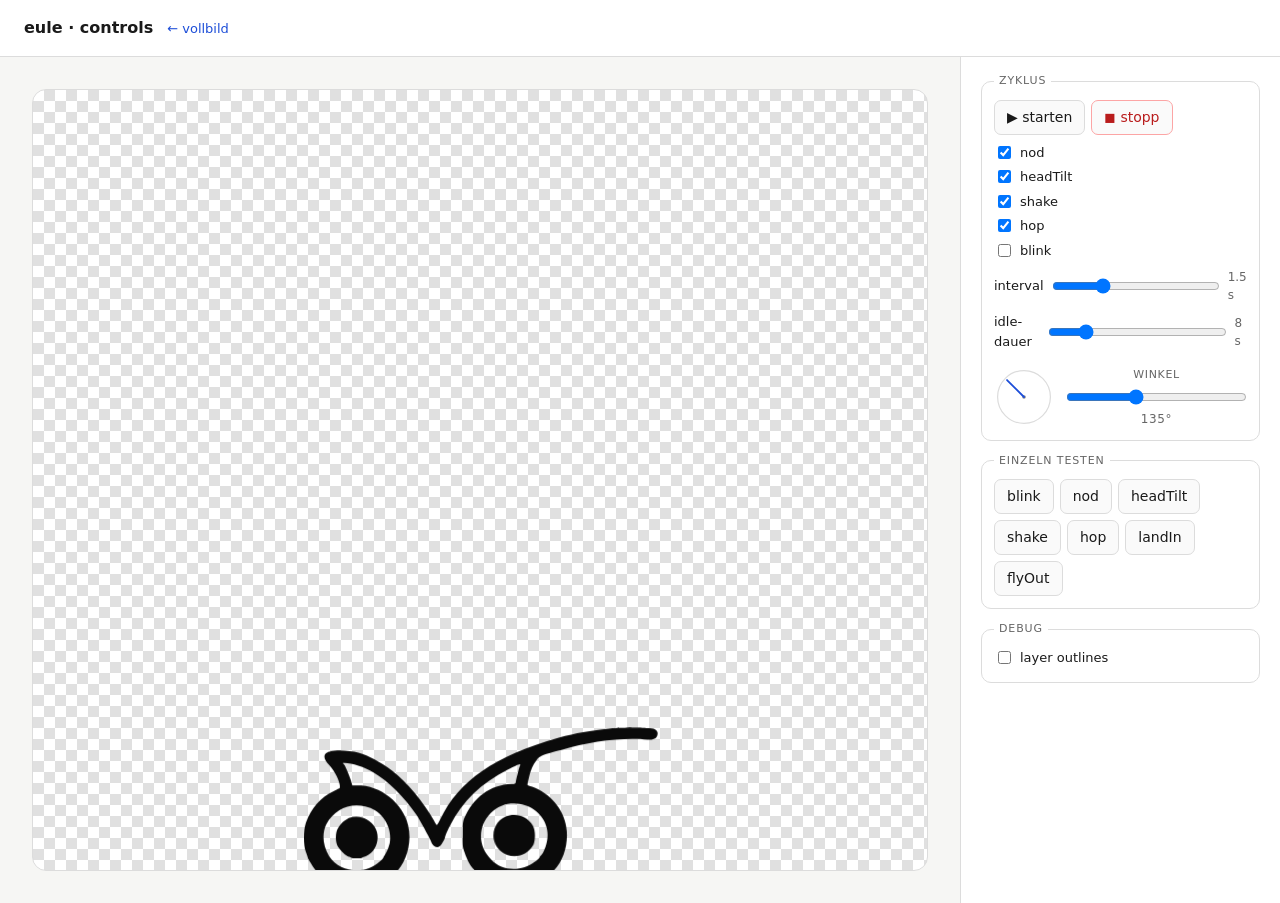
==== controls.html @ b3d084ad "Lid fix, centering, reduced anims, cycle API, fullscreen + controls pages Lid blink: - Switch from t" ====
<!doctype html>
<html lang="de">
<head>
  <meta charset="utf-8">
  <meta name="viewport" content="width=device-width, initial-scale=1">
  <title>eule · controls</title>
  <link rel="stylesheet" href="src/style.css">
  <style>
    :root {
      --fg: #1a1a1a;
      --muted: #666;
      --line: #dcdcdc;
      --bg: #f6f6f4;
      --accent: #1d4ed8;
    }
    * { box-sizing: border-box; }
    html, body {
      margin: 0; padding: 0;
      font: 14px/1.5 -apple-system, BlinkMacSystemFont, "Segoe UI", system-ui, sans-serif;
      color: var(--fg);
      background: var(--bg);
      min-height: 100vh;
    }
    .topbar {
      padding: 16px 24px;
      border-bottom: 1px solid var(--line);
      background: #fff;
      display: flex;
      align-items: baseline;
      gap: 14px;
    }
    .topbar h1 { margin: 0; font-size: 16px; font-weight: 600; }
    .topbar a { font-size: 13px; color: var(--accent); text-decoration: none; }
    .layout {
      display: grid;
      grid-template-columns: 1fr 320px;
      min-height: calc(100vh - 54px);
    }
    .stage-wrap {
      display: flex;
      align-items: center;
      justify-content: center;
      padding: 32px;
    }
    .stage-bg {
      width: 100%;
      height: 100%;
      min-height: 500px;
      display: flex;
      align-items: center;
      justify-content: center;
      border-radius: 14px;
      border: 1px solid var(--line);
      overflow: hidden;
      background-color: #fff;
      background-image:
        linear-gradient(45deg, #e0e0e0 25%, transparent 25%),
        linear-gradient(-45deg, #e0e0e0 25%, transparent 25%),
        linear-gradient(45deg, transparent 75%, #e0e0e0 75%),
        linear-gradient(-45deg, transparent 75%, #e0e0e0 75%);
      background-size: 22px 22px;
      background-position: 0 0, 0 11px, 11px -11px, -11px 0;
    }
    .controls {
      border-left: 1px solid var(--line);
      padding: 16px 20px;
      background: #fff;
      overflow-y: auto;
      max-height: calc(100vh - 54px);
    }
    fieldset {
      border: 1px solid var(--line);
      border-radius: 10px;
      padding: 10px 12px 12px;
      margin: 0 0 12px;
    }
    legend {
      padding: 0 5px;
      font-size: 11px;
      text-transform: uppercase;
      letter-spacing: 0.08em;
      color: var(--muted);
    }
    .row { display: flex; flex-wrap: wrap; gap: 6px; }
    .col { display: flex; flex-direction: column; gap: 8px; }
    button {
      font: inherit;
      padding: 6px 12px;
      border-radius: 7px;
      border: 1px solid var(--line);
      background: #fafafa;
      cursor: pointer;
      color: var(--fg);
      transition: background 100ms;
    }
    button:hover { background: #f0f0ed; border-color: #c5c5c5; }
    button.active { background: var(--accent); color: #fff; border-color: var(--accent); }
    button.danger { color: #b91c1c; border-color: #fca5a5; }
    button.danger:hover { background: #fee2e2; }
    input[type="range"] { width: 100%; }
    output { font-size: 12px; color: var(--muted); }
    label { display: inline-flex; gap: 6px; align-items: center; font-size: 13px; }
    .check-group { display: flex; flex-direction: column; gap: 5px; }
    .dial-row { display: flex; align-items: center; gap: 12px; margin-top: 8px; }
    .dial { width: 60px; height: 60px; flex: 0 0 60px; }
    .dial svg { display: block; }
    .dial-row label { flex: 1; flex-direction: column; gap: 3px; font-size: 11px; color: var(--muted); text-transform: uppercase; letter-spacing: 0.06em; }
  </style>
</head>
<body>
  <header class="topbar">
    <h1>eule · controls</h1>
    <a href="index.html">← vollbild</a>
  </header>

  <main class="layout">
    <section class="stage-wrap">
      <div class="stage-bg">
        <div id="mount"></div>
      </div>
    </section>

    <aside class="controls">

      <fieldset>
        <legend>zyklus</legend>
        <div class="col">
          <div class="row">
            <button id="btn-cycle">▶ starten</button>
            <button id="btn-stop" class="danger">◼ stopp</button>
          </div>

          <div class="check-group" id="idle-checks">
            <label><input type="checkbox" value="nod" checked> nod</label>
            <label><input type="checkbox" value="headTilt" checked> headTilt</label>
            <label><input type="checkbox" value="shake" checked> shake</label>
            <label><input type="checkbox" value="hop" checked> hop</label>
            <label><input type="checkbox" value="blink"> blink</label>
          </div>

          <label>
            interval
            <input type="range" id="interval" min="500" max="4000" step="100" value="1500">
            <output id="interval-out">1.5 s</output>
          </label>

          <label>
            idle-dauer
            <input type="range" id="duration" min="3000" max="30000" step="1000" value="8000">
            <output id="duration-out">8 s</output>
          </label>

          <div class="dial-row">
            <div class="dial">
              <svg viewBox="-50 -50 100 100" id="dial-svg">
                <circle r="44" fill="none" stroke="#dcdcdc" stroke-width="2"/>
                <circle r="3" fill="#888"/>
                <line id="dial-needle" x1="0" y1="0" x2="40" y2="0"
                      stroke="#1d4ed8" stroke-width="3" stroke-linecap="round"/>
              </svg>
            </div>
            <label>
              winkel
              <input type="range" id="fly-angle" min="0" max="359" value="135">
              <output id="fly-angle-out">135°</output>
            </label>
          </div>
        </div>
      </fieldset>

      <fieldset>
        <legend>einzeln testen</legend>
        <div class="row" id="anim-btns"></div>
      </fieldset>

      <fieldset>
        <legend>debug</legend>
        <label><input type="checkbox" id="debug"> layer outlines</label>
      </fieldset>

    </aside>
  </main>

  <script type="module">
    import { Eule, ANIMATION_NAMES } from './src/eule.js';

    const eule = new Eule(document.getElementById('mount'), { size: 400 });
    window.eule = eule;
    await eule.ready;

    // Angle dial
    const angleInput = document.getElementById('fly-angle');
    const angleOut   = document.getElementById('fly-angle-out');
    const needle     = document.getElementById('dial-needle');
    const updateAngle = () => {
      const a = +angleInput.value;
      angleOut.value = `${a}°`;
      needle.setAttribute('transform', `rotate(${-a})`);
    };
    angleInput.addEventListener('input', updateAngle);
    updateAngle();

    // Interval / duration sliders
    const intervalInput  = document.getElementById('interval');
    const intervalOut    = document.getElementById('interval-out');
    intervalInput.addEventListener('input', () => {
      intervalOut.value = (+intervalInput.value / 1000).toFixed(1) + ' s';
    });

    const durationInput  = document.getElementById('duration');
    const durationOut    = document.getElementById('duration-out');
    durationInput.addEventListener('input', () => {
      durationOut.value = (+durationInput.value / 1000).toFixed(0) + ' s';
    });

    // Cycle controls
    const getIdleAnims = () =>
      [...document.querySelectorAll('#idle-checks input:checked')].map(el => el.value);

    document.getElementById('btn-cycle').addEventListener('click', () => {
      eule.cycle({
        idleAnims:   getIdleAnims(),
        interval:    +intervalInput.value,
        duration:    +durationInput.value,
        flyInAngle:  +angleInput.value,
        flyOutAngle: (360 - +angleInput.value + 180) % 360,
      });
    });

    document.getElementById('btn-stop').addEventListener('click', () => eule.stop());

    // Individual animation buttons
    const host = document.getElementById('anim-btns');
    for (const name of ANIMATION_NAMES) {
      const btn = document.createElement('button');
      btn.textContent = name;
      btn.addEventListener('click', () => {
        if (name === 'landIn' || name === 'flyOut') {
          eule.play(name, { angle: +angleInput.value });
        } else {
          eule.play(name);
        }
      });
      host.appendChild(btn);
    }

    // Debug
    document.getElementById('debug').addEventListener('change', e =>
      eule.setDebug(e.target.checked)
    );
  </script>
</body>
</html>
---- src/style.css ----
.eule-stage {
  --eule-size: 480px;
  position: relative;
  width: var(--eule-size);
  height: var(--eule-size);
  display: inline-block;
  user-select: none;
  -webkit-user-select: none;
}

.eule-stage * { pointer-events: none; }

.eule-svg {
  width: 100%;
  height: 100%;
  display: block;
  overflow: visible;
}

.eule-svg [id^="eule-"] {
  transform-box: view-box;
  transform-origin: 50% 50%;
  will-change: transform, opacity;
}

.eule-svg #eule-root        { transform-origin: 391px 450px; }
.eule-svg #eule-silhouette  { transform-origin: 391px 450px; }

/* Lids live inside the y-flipped group (scale(1,-1)), so "bottom" in
   fill-box PS space = visual top in screen space. scaleY expands down. */
.eule-svg #eule-lid-left,
.eule-svg #eule-lid-right {
  transform-box: fill-box;
  transform-origin: 50% 100%;
}

.eule-stage[data-debug="true"] .eule-svg [id^="eule-"] {
  outline: 1px dashed rgba(255, 64, 129, 0.55);
}
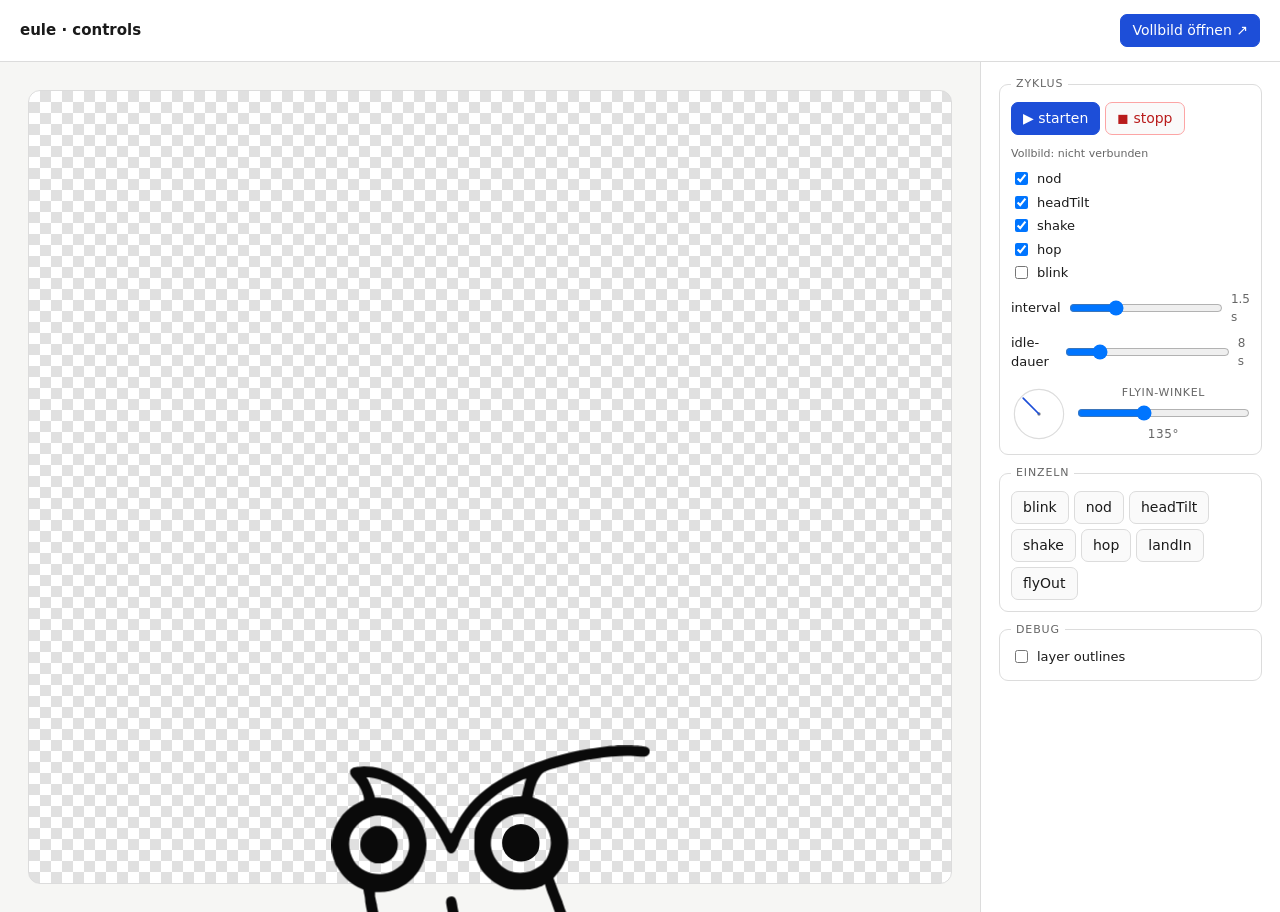
==== commit 77ca8afb: "Center owl on eye level, white fullscreen, controls→fullscreen via BroadcastChannel viewBox: y=54 pu" ====
--- a/controls.html
+++ b/controls.html
@@ -7,110 +7,84 @@
   <link rel="stylesheet" href="src/style.css">
   <style>
     :root {
-      --fg: #1a1a1a;
-      --muted: #666;
-      --line: #dcdcdc;
-      --bg: #f6f6f4;
-      --accent: #1d4ed8;
+      --fg: #1a1a1a; --muted: #666; --line: #dcdcdc;
+      --bg: #f6f6f4; --accent: #1d4ed8;
     }
     * { box-sizing: border-box; }
     html, body {
       margin: 0; padding: 0;
       font: 14px/1.5 -apple-system, BlinkMacSystemFont, "Segoe UI", system-ui, sans-serif;
-      color: var(--fg);
-      background: var(--bg);
-      min-height: 100vh;
+      color: var(--fg); background: var(--bg); min-height: 100vh;
     }
     .topbar {
-      padding: 16px 24px;
-      border-bottom: 1px solid var(--line);
-      background: #fff;
-      display: flex;
-      align-items: baseline;
-      gap: 14px;
-    }
-    .topbar h1 { margin: 0; font-size: 16px; font-weight: 600; }
-    .topbar a { font-size: 13px; color: var(--accent); text-decoration: none; }
+      padding: 14px 20px; border-bottom: 1px solid var(--line);
+      background: #fff; display: flex; align-items: center; gap: 10px;
+    }
+    .topbar h1 { margin: 0; font-size: 15px; font-weight: 600; flex: 1; }
     .layout {
       display: grid;
-      grid-template-columns: 1fr 320px;
-      min-height: calc(100vh - 54px);
+      grid-template-columns: 1fr 300px;
+      min-height: calc(100vh - 50px);
     }
     .stage-wrap {
-      display: flex;
-      align-items: center;
-      justify-content: center;
-      padding: 32px;
+      display: flex; align-items: center; justify-content: center; padding: 28px;
     }
     .stage-bg {
-      width: 100%;
-      height: 100%;
-      min-height: 500px;
-      display: flex;
-      align-items: center;
-      justify-content: center;
-      border-radius: 14px;
-      border: 1px solid var(--line);
-      overflow: hidden;
+      width: 100%; height: 100%; min-height: 460px;
+      display: flex; align-items: center; justify-content: center;
+      border-radius: 12px; border: 1px solid var(--line);
       background-color: #fff;
       background-image:
-        linear-gradient(45deg, #e0e0e0 25%, transparent 25%),
-        linear-gradient(-45deg, #e0e0e0 25%, transparent 25%),
-        linear-gradient(45deg, transparent 75%, #e0e0e0 75%),
-        linear-gradient(-45deg, transparent 75%, #e0e0e0 75%);
+        linear-gradient(45deg,#e0e0e0 25%,transparent 25%),
+        linear-gradient(-45deg,#e0e0e0 25%,transparent 25%),
+        linear-gradient(45deg,transparent 75%,#e0e0e0 75%),
+        linear-gradient(-45deg,transparent 75%,#e0e0e0 75%);
       background-size: 22px 22px;
-      background-position: 0 0, 0 11px, 11px -11px, -11px 0;
+      background-position: 0 0,0 11px,11px -11px,-11px 0;
     }
     .controls {
-      border-left: 1px solid var(--line);
-      padding: 16px 20px;
-      background: #fff;
-      overflow-y: auto;
-      max-height: calc(100vh - 54px);
+      border-left: 1px solid var(--line); padding: 14px 18px;
+      background: #fff; overflow-y: auto; max-height: calc(100vh - 50px);
     }
     fieldset {
-      border: 1px solid var(--line);
-      border-radius: 10px;
-      padding: 10px 12px 12px;
-      margin: 0 0 12px;
+      border: 1px solid var(--line); border-radius: 9px;
+      padding: 9px 11px 11px; margin: 0 0 10px;
     }
     legend {
-      padding: 0 5px;
-      font-size: 11px;
-      text-transform: uppercase;
-      letter-spacing: 0.08em;
-      color: var(--muted);
-    }
-    .row { display: flex; flex-wrap: wrap; gap: 6px; }
-    .col { display: flex; flex-direction: column; gap: 8px; }
+      padding: 0 5px; font-size: 11px; text-transform: uppercase;
+      letter-spacing: .08em; color: var(--muted);
+    }
+    .row { display: flex; flex-wrap: wrap; gap: 5px; }
+    .col { display: flex; flex-direction: column; gap: 7px; }
     button {
-      font: inherit;
-      padding: 6px 12px;
-      border-radius: 7px;
-      border: 1px solid var(--line);
-      background: #fafafa;
-      cursor: pointer;
-      color: var(--fg);
-      transition: background 100ms;
+      font: inherit; padding: 5px 11px; border-radius: 7px;
+      border: 1px solid var(--line); background: #fafafa;
+      cursor: pointer; color: var(--fg); transition: background 90ms;
     }
     button:hover { background: #f0f0ed; border-color: #c5c5c5; }
-    button.active { background: var(--accent); color: #fff; border-color: var(--accent); }
+    button.primary { background: var(--accent); color: #fff; border-color: var(--accent); }
+    button.primary:hover { filter: brightness(1.1); }
     button.danger { color: #b91c1c; border-color: #fca5a5; }
     button.danger:hover { background: #fee2e2; }
     input[type="range"] { width: 100%; }
     output { font-size: 12px; color: var(--muted); }
     label { display: inline-flex; gap: 6px; align-items: center; font-size: 13px; }
-    .check-group { display: flex; flex-direction: column; gap: 5px; }
-    .dial-row { display: flex; align-items: center; gap: 12px; margin-top: 8px; }
-    .dial { width: 60px; height: 60px; flex: 0 0 60px; }
+    .check-group { display: flex; flex-direction: column; gap: 4px; }
+    .dial-row { display: flex; align-items: center; gap: 10px; margin-top: 6px; }
+    .dial { width: 56px; height: 56px; flex: 0 0 56px; }
     .dial svg { display: block; }
-    .dial-row label { flex: 1; flex-direction: column; gap: 3px; font-size: 11px; color: var(--muted); text-transform: uppercase; letter-spacing: 0.06em; }
+    .dial-row label {
+      flex: 1; flex-direction: column; gap: 2px; font-size: 11px;
+      color: var(--muted); text-transform: uppercase; letter-spacing: .06em;
+    }
+    .status { font-size: 11px; color: var(--muted); margin-top: 4px; }
+    .status.live { color: #16a34a; }
   </style>
 </head>
 <body>
   <header class="topbar">
     <h1>eule · controls</h1>
-    <a href="index.html">← vollbild</a>
+    <button class="primary" id="btn-open-fullscreen">Vollbild öffnen ↗</button>
   </header>
 
   <main class="layout">
@@ -126,15 +100,16 @@
         <legend>zyklus</legend>
         <div class="col">
           <div class="row">
-            <button id="btn-cycle">▶ starten</button>
-            <button id="btn-stop" class="danger">◼ stopp</button>
+            <button class="primary" id="btn-cycle">▶ starten</button>
+            <button class="danger" id="btn-stop">◼ stopp</button>
           </div>
+          <div id="fullscreen-status" class="status">Vollbild: nicht verbunden</div>
 
           <div class="check-group" id="idle-checks">
-            <label><input type="checkbox" value="nod" checked> nod</label>
+            <label><input type="checkbox" value="nod"      checked> nod</label>
             <label><input type="checkbox" value="headTilt" checked> headTilt</label>
-            <label><input type="checkbox" value="shake" checked> shake</label>
-            <label><input type="checkbox" value="hop" checked> hop</label>
+            <label><input type="checkbox" value="shake"    checked> shake</label>
+            <label><input type="checkbox" value="hop"      checked> hop</label>
             <label><input type="checkbox" value="blink"> blink</label>
           </div>
 
@@ -152,7 +127,7 @@
 
           <div class="dial-row">
             <div class="dial">
-              <svg viewBox="-50 -50 100 100" id="dial-svg">
+              <svg viewBox="-50 -50 100 100">
                 <circle r="44" fill="none" stroke="#dcdcdc" stroke-width="2"/>
                 <circle r="3" fill="#888"/>
                 <line id="dial-needle" x1="0" y1="0" x2="40" y2="0"
@@ -160,7 +135,7 @@
               </svg>
             </div>
             <label>
-              winkel
+              flyin-winkel
               <input type="range" id="fly-angle" min="0" max="359" value="135">
               <output id="fly-angle-out">135°</output>
             </label>
@@ -169,7 +144,7 @@
       </fieldset>
 
       <fieldset>
-        <legend>einzeln testen</legend>
+        <legend>einzeln</legend>
         <div class="row" id="anim-btns"></div>
       </fieldset>
 
@@ -184,9 +159,31 @@
   <script type="module">
     import { Eule, ANIMATION_NAMES } from './src/eule.js';
 
-    const eule = new Eule(document.getElementById('mount'), { size: 400 });
+    // Local preview
+    const eule = new Eule(document.getElementById('mount'), { size: 360 });
     window.eule = eule;
     await eule.ready;
+
+    // BroadcastChannel to control fullscreen tab
+    const ch = new BroadcastChannel('eule');
+
+    // Track whether fullscreen tab is open
+    const statusEl = document.getElementById('fullscreen-status');
+    ch.onmessage = ({ data }) => {
+      if (data.type === 'ping') {
+        statusEl.textContent = 'Vollbild: verbunden ●';
+        statusEl.className = 'status live';
+      }
+    };
+
+    function send(msg) {
+      ch.postMessage(msg);
+    }
+
+    // Open fullscreen tab and start sending pings so it can report back
+    document.getElementById('btn-open-fullscreen').addEventListener('click', () => {
+      window.open('index.html', 'eule-fullscreen');
+    });
 
     // Angle dial
     const angleInput = document.getElementById('fly-angle');
@@ -200,51 +197,49 @@
     angleInput.addEventListener('input', updateAngle);
     updateAngle();
 
-    // Interval / duration sliders
-    const intervalInput  = document.getElementById('interval');
-    const intervalOut    = document.getElementById('interval-out');
+    const intervalInput = document.getElementById('interval');
+    const intervalOut   = document.getElementById('interval-out');
     intervalInput.addEventListener('input', () => {
       intervalOut.value = (+intervalInput.value / 1000).toFixed(1) + ' s';
     });
 
-    const durationInput  = document.getElementById('duration');
-    const durationOut    = document.getElementById('duration-out');
+    const durationInput = document.getElementById('duration');
+    const durationOut   = document.getElementById('duration-out');
     durationInput.addEventListener('input', () => {
       durationOut.value = (+durationInput.value / 1000).toFixed(0) + ' s';
     });
 
-    // Cycle controls
-    const getIdleAnims = () =>
-      [...document.querySelectorAll('#idle-checks input:checked')].map(el => el.value);
+    const getOpts = () => ({
+      idleAnims:   [...document.querySelectorAll('#idle-checks input:checked')].map(el => el.value),
+      interval:    +intervalInput.value,
+      duration:    +durationInput.value,
+      flyInAngle:  +angleInput.value,
+      flyOutAngle: (+angleInput.value + 180) % 360,
+    });
 
     document.getElementById('btn-cycle').addEventListener('click', () => {
-      eule.cycle({
-        idleAnims:   getIdleAnims(),
-        interval:    +intervalInput.value,
-        duration:    +durationInput.value,
-        flyInAngle:  +angleInput.value,
-        flyOutAngle: (360 - +angleInput.value + 180) % 360,
-      });
-    });
-
-    document.getElementById('btn-stop').addEventListener('click', () => eule.stop());
+      const opts = getOpts();
+      eule.cycle(opts);
+      send({ type: 'cycle', opts });
+    });
+
+    document.getElementById('btn-stop').addEventListener('click', () => {
+      eule.stop();
+      send({ type: 'stop' });
+    });
 
     // Individual animation buttons
-    const host = document.getElementById('anim-btns');
     for (const name of ANIMATION_NAMES) {
       const btn = document.createElement('button');
       btn.textContent = name;
       btn.addEventListener('click', () => {
-        if (name === 'landIn' || name === 'flyOut') {
-          eule.play(name, { angle: +angleInput.value });
-        } else {
-          eule.play(name);
-        }
+        const opts = (name === 'landIn' || name === 'flyOut') ? { angle: +angleInput.value } : {};
+        eule.play(name, opts);
+        send({ type: 'play', name, opts });
       });
-      host.appendChild(btn);
-    }
-
-    // Debug
+      document.getElementById('anim-btns').appendChild(btn);
+    }
+
     document.getElementById('debug').addEventListener('change', e =>
       eule.setDebug(e.target.checked)
     );
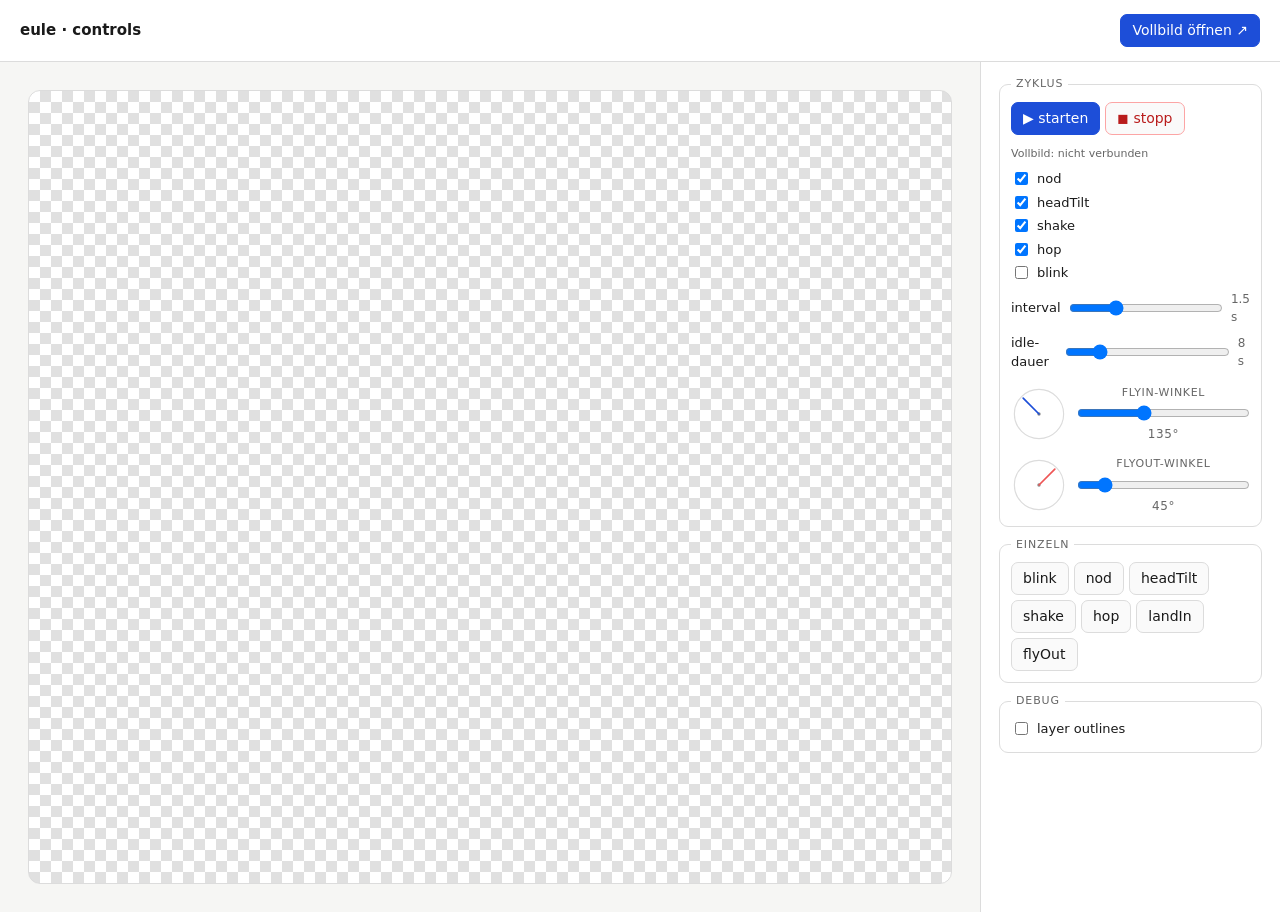
==== commit 336845cb: "Fix owl centering, landIn off-screen, hide-before-fly, dual angle controls ViewBox: y=54→185. Was mo" ====
--- a/controls.html
+++ b/controls.html
@@ -130,14 +130,29 @@
               <svg viewBox="-50 -50 100 100">
                 <circle r="44" fill="none" stroke="#dcdcdc" stroke-width="2"/>
                 <circle r="3" fill="#888"/>
-                <line id="dial-needle" x1="0" y1="0" x2="40" y2="0"
+                <line id="dial-in-needle" x1="0" y1="0" x2="40" y2="0"
                       stroke="#1d4ed8" stroke-width="3" stroke-linecap="round"/>
               </svg>
             </div>
             <label>
               flyin-winkel
-              <input type="range" id="fly-angle" min="0" max="359" value="135">
-              <output id="fly-angle-out">135°</output>
+              <input type="range" id="fly-in-angle" min="0" max="359" value="135">
+              <output id="fly-in-angle-out">135°</output>
+            </label>
+          </div>
+          <div class="dial-row">
+            <div class="dial">
+              <svg viewBox="-50 -50 100 100">
+                <circle r="44" fill="none" stroke="#dcdcdc" stroke-width="2"/>
+                <circle r="3" fill="#888"/>
+                <line id="dial-out-needle" x1="0" y1="0" x2="40" y2="0"
+                      stroke="#e55" stroke-width="3" stroke-linecap="round"/>
+              </svg>
+            </div>
+            <label>
+              flyout-winkel
+              <input type="range" id="fly-out-angle" min="0" max="359" value="45">
+              <output id="fly-out-angle-out">45°</output>
             </label>
           </div>
         </div>
@@ -185,17 +200,24 @@
       window.open('index.html', 'eule-fullscreen');
     });
 
-    // Angle dial
-    const angleInput = document.getElementById('fly-angle');
-    const angleOut   = document.getElementById('fly-angle-out');
-    const needle     = document.getElementById('dial-needle');
-    const updateAngle = () => {
-      const a = +angleInput.value;
-      angleOut.value = `${a}°`;
-      needle.setAttribute('transform', `rotate(${-a})`);
+    // Angle dials
+    const inAngleInput  = document.getElementById('fly-in-angle');
+    const inAngleOut    = document.getElementById('fly-in-angle-out');
+    const inNeedle      = document.getElementById('dial-in-needle');
+    const outAngleInput = document.getElementById('fly-out-angle');
+    const outAngleOut   = document.getElementById('fly-out-angle-out');
+    const outNeedle     = document.getElementById('dial-out-needle');
+
+    const updateAngles = () => {
+      const ai = +inAngleInput.value, ao = +outAngleInput.value;
+      inAngleOut.value  = `${ai}°`;
+      outAngleOut.value = `${ao}°`;
+      inNeedle.setAttribute('transform',  `rotate(${-ai})`);
+      outNeedle.setAttribute('transform', `rotate(${-ao})`);
     };
-    angleInput.addEventListener('input', updateAngle);
-    updateAngle();
+    inAngleInput.addEventListener('input',  updateAngles);
+    outAngleInput.addEventListener('input', updateAngles);
+    updateAngles();
 
     const intervalInput = document.getElementById('interval');
     const intervalOut   = document.getElementById('interval-out');
@@ -213,8 +235,8 @@
       idleAnims:   [...document.querySelectorAll('#idle-checks input:checked')].map(el => el.value),
       interval:    +intervalInput.value,
       duration:    +durationInput.value,
-      flyInAngle:  +angleInput.value,
-      flyOutAngle: (+angleInput.value + 180) % 360,
+      flyInAngle:  +inAngleInput.value,
+      flyOutAngle: +outAngleInput.value,
     });
 
     document.getElementById('btn-cycle').addEventListener('click', () => {
@@ -233,7 +255,9 @@
       const btn = document.createElement('button');
       btn.textContent = name;
       btn.addEventListener('click', () => {
-        const opts = (name === 'landIn' || name === 'flyOut') ? { angle: +angleInput.value } : {};
+        const opts = name === 'landIn'  ? { angle: +inAngleInput.value }
+                   : name === 'flyOut' ? { angle: +outAngleInput.value }
+                   : {};
         eule.play(name, opts);
         send({ type: 'play', name, opts });
       });
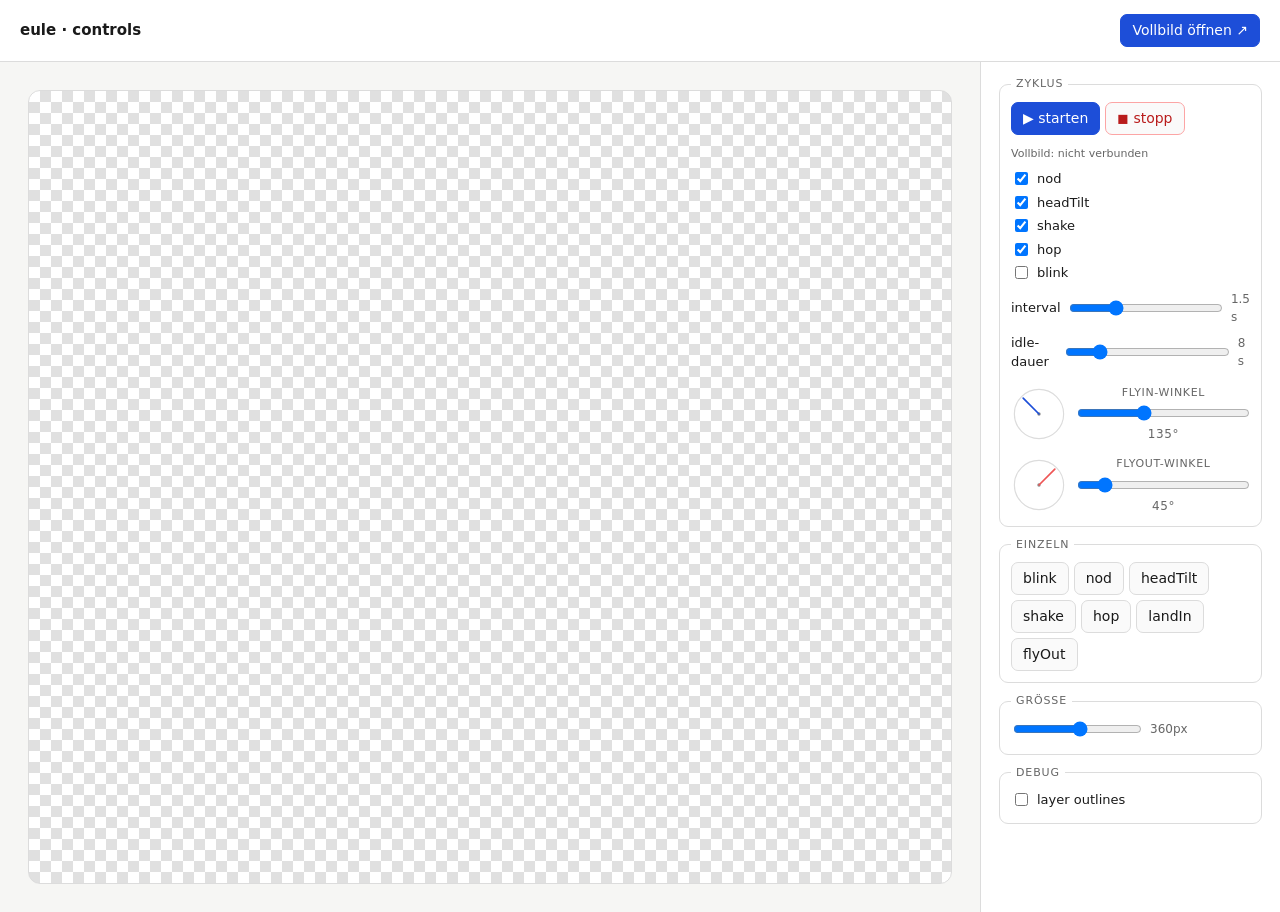
==== commit 690cd773: "Fix centering, dynamic distance, owl size 65vmin, size slider index.html: - #mount is now display:fl" ====
--- a/controls.html
+++ b/controls.html
@@ -31,6 +31,7 @@
     }
     .stage-bg {
       width: 100%; height: 100%; min-height: 460px;
+      /* Flex so CSS transform on stage animates from center */
       display: flex; align-items: center; justify-content: center;
       border-radius: 12px; border: 1px solid var(--line);
       background-color: #fff;
@@ -164,6 +165,14 @@
       </fieldset>
 
       <fieldset>
+        <legend>größe</legend>
+        <label>
+          <input type="range" id="size" min="100" max="600" step="10" value="360">
+          <output id="size-out">360px</output>
+        </label>
+      </fieldset>
+
+      <fieldset>
         <legend>debug</legend>
         <label><input type="checkbox" id="debug"> layer outlines</label>
       </fieldset>
@@ -264,6 +273,14 @@
       document.getElementById('anim-btns').appendChild(btn);
     }
 
+    const sizeInput = document.getElementById('size');
+    const sizeOut   = document.getElementById('size-out');
+    sizeInput.addEventListener('input', () => {
+      const px = +sizeInput.value;
+      sizeOut.value = `${px}px`;
+      eule.setSize(px);
+    });
+
     document.getElementById('debug').addEventListener('change', e =>
       eule.setDebug(e.target.checked)
     );
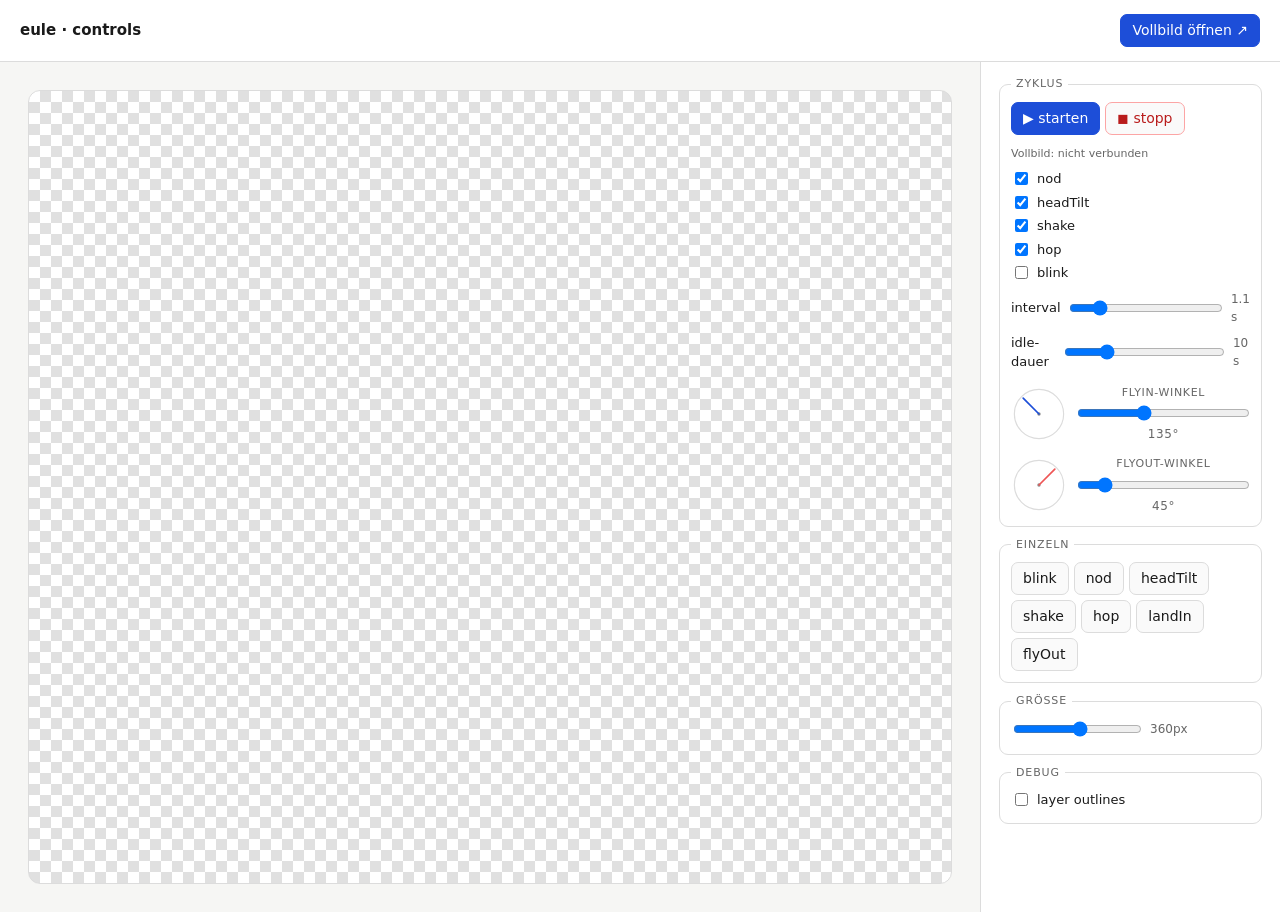
==== commit c43db553: "Polish animations + simplify SVG (quick-wins + polish batch) Animations (Disney 12 principles): - bl" ====
--- a/controls.html
+++ b/controls.html
@@ -116,14 +116,14 @@
 
           <label>
             interval
-            <input type="range" id="interval" min="500" max="4000" step="100" value="1500">
-            <output id="interval-out">1.5 s</output>
+            <input type="range" id="interval" min="500" max="4000" step="100" value="1100">
+            <output id="interval-out">1.1 s</output>
           </label>
 
           <label>
             idle-dauer
-            <input type="range" id="duration" min="3000" max="30000" step="1000" value="8000">
-            <output id="duration-out">8 s</output>
+            <input type="range" id="duration" min="3000" max="30000" step="500" value="9500">
+            <output id="duration-out">10 s</output>
           </label>
 
           <div class="dial-row">
--- a/src/style.css
+++ b/src/style.css
@@ -20,6 +20,12 @@
 .eule-svg [id^="eule-"] {
   transform-box: view-box;
   transform-origin: 50% 50%;
+}
+
+/* Hint compositor only on elements actually animated. */
+.eule-svg #eule-root,
+.eule-svg #eule-lid-left,
+.eule-svg #eule-lid-right {
   will-change: transform, opacity;
 }
 
